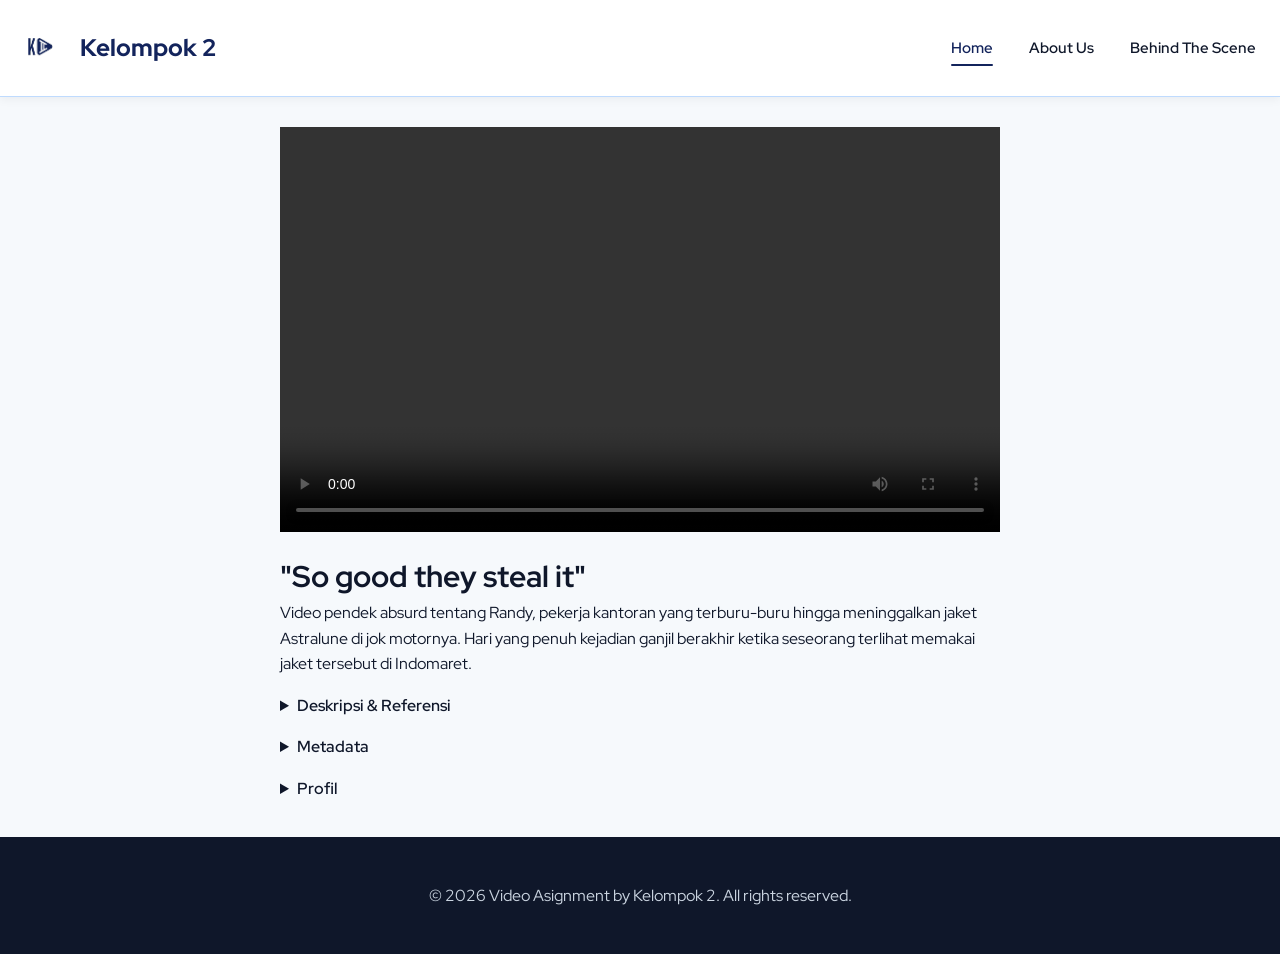
==== index.html @ 76383cde "Fix HTML formatting and structure" ====
<!DOCTYPE html>
<html lang="en">
<head>
    <meta charset="UTF-8">
    <meta name="viewport" content="width=device-width, initial-scale=1.0">
    <title>Mulmed - Project</title>
    <link rel="stylesheet" href="style.css">

</head>
<body>
    <header class="topbar">
        <div class="container nav-row">
            <a href="index.html" class="logo">
                <img src="images/Logo.png" alt="VisualSkill logo">
                <span>Kelompok 2</span>
            </a>


            <nav class="menu">
                <a href="index.html" class="active">Home</a>
                <a href="about.html">About Us</a>
                <a href="BTS.html">Behind The Scene</a>
            </nav>
        </div>
    </header>
    <main>
        <div class="vid">

            <video width="640" controls>
                <source src="video/film.mp4" type="video/mp4">
                Browser kamu tidak mendukung video.
            </video>
        <h1 class="title">"So good they steal it"</h1>
        <p>Video pendek absurd tentang Randy,
            pekerja kantoran yang terburu-buru hingga meninggalkan jaket Astralune di jok
            motornya. Hari yang penuh kejadian ganjil berakhir ketika seseorang terlihat
            memakai jaket tersebut di Indomaret.</p>
        <details class="description">
        <summary>Deskripsi &  Referensi</summary>

        <h2>Deskripsi</h2>
        <p>
            <em>Nouvelle Vague</em> adalah film pendek komedi absurd tentang Randy,
            pekerja kantoran yang terburu-buru hingga meninggalkan jaket Astralune di jok
            motornya. Hari yang penuh kejadian ganjil berakhir ketika seseorang terlihat
            memakai jaket tersebut di Indomaret.
        </p>

        <h2>Referensi</h2>
        <ul>
            <li>
            <a href="TEMPEL_LINK_REFERENSI_DI_SINI" target="_blank" rel="noopener noreferrer">
                Judul referensi — nama sumber
            </a>
            </li>
        </ul>
        </details>

        <details class="description">
        <summary>Metadata</summary>
        <h2>Section</h2>   
        <dl>
            <div><dt>teks</dt><dd> teks</dd></div>
        </dl>
        </details>

        <details class="description">
        <summary>Profil</summary>

        <h2>Pemeran</h2>

        <dl class="cast-list">
            <div class="cast-item">
            <img src="images/ikon.png" alt="" class="profile-icon">
            <div class="cast-info">
                <dt>Pemeran utama</dt>
                <dd>Randy Silitonga - 2902727210</dd>
            </div>
            </div>
            <div class="cast-item">
            <img src="images/ikon.png" alt="" class="profile-icon">
            <div class="cast-info">
                <dt>Pemeran Pendukung 1</dt>
                <dd>Randolf Tanvert - 2902727186</dd>
            </div>
            </div>
            <div class="cast-item">
            <img src="images/ikon.png" alt="" class="profile-icon">
            <div class="cast-info">
                <dt>Pemeran Pendukung 2</dt>
                <dd>Davina Paendong - 2902726971</dd>
            </div>
            </div>
        </dl>
        </details>


        </div>
     
    </main>

    <footer class="footer">
        <div class="container footer">
            <p>&copy; 2026 Video Asignment by Kelompok 2. All rights reserved.</p>
        </div>
    </footer>

</body>
</html>
---- style.css ----
@import url("https://fonts.googleapis.com/css2?family=Red+Hat+Display:wght@400;500;600;700;800;900&display=swap");

* {
    margin: 0;
    padding: 0;
    box-sizing: border-box;
}

:root {
    --primary: #13245C;
    --secondary: #38bdf8;
    --accent: #9cdcfe;
    --dark: #0f172a;
    --muted: #526174;
    --light: #f6f9fc;
    --white: #ffffff;
    --border: #bfdbfe;
    --shadow: 0 8px 20px rgba(15, 23, 42, 0.08);
}

html {
    min-height: 100%;
}

body {
    display: flex;
    min-height: 100vh;
    flex-direction: column;
    font-family: "Red Hat Display", Arial, Helvetica, sans-serif;
    line-height: 1.6;
    color: var(--dark);
    background-color: var(--light);
}

main {
    flex: 1;
    padding: 60px auto;
    margin-bottom: 35px;
}

.container {
    width: min(1120px, 92%);
    margin: 0 auto;
}

.topbar {
    position: sticky;
    top: 0;
    z-index: 10;
    background-color: var(--white);
    border-bottom: 1px solid var(--border);
    box-shadow: 0 2px 10px rgba(15, 23, 42, 0.06);
}


.menu a {
    position: relative;
    padding: 10px 14px;
    color: var(--dark);
    font-size: 15px;
    font-weight: 600;
    text-decoration: none;
    border-radius: 8px;
    transition: color 0.3s ease;
}

.menu a::after {
    content: "";
    position: absolute;
    left: 14px;
    right: 14px;
    bottom: 4px;
    height: 2px;
    background-color: var(--primary);
    border-radius: 2px;

    transform: scaleX(0);
    transform-origin: center;
    transition: transform 0.3s ease;
}

.menu a:hover {
    color: var(--primary);
}

.menu a:hover::after {
    transform: scaleX(1);
}

.menu .active {
    color: var(--primary);
}

.menu .active::after {
    transform: scaleX(1);
}

.description {
  margin-top: 16px;
  text-align: left;
}

.description summary {
  cursor: pointer;
  font-weight: 600;
}

.description p {
  margin-top: 10px;
  line-height: 1.7;
}

.cast-list {
  margin-top: 16px;
}

.cast-item {
  display: flex;
  align-items: center;
  gap: 20px;
  margin-bottom: 25px;
}

.profile-icon {
  width: 48px;
  height: 48px;
  object-fit: contain;
  flex-shrink: 0;
}

.cast-info dt {
  font-weight: 700;
}

.cast-info dd {
  margin-top: 2px;
  color: #526174;
}

.nav-row {
    display: flex;
    align-items: center;
    justify-content: space-between;
    gap: 24px;
    width: 100%;
    padding: 18px 10px;
}

.vid {
    width: min(720px, calc(100% - 40px));
    margin: 30px auto 0;
    text-align: center;

    & video {
    width: 100%;
    height: auto;
    aspect-ratio: 16 / 9;
    display: block;
    object-fit: contain;
    }


    & h1 {
        text-align: left;
        margin: 20px 0 0;
        font-size: 30px;
    }

    & p {
        text-align: left;
        margin: ;
    }
}

.title {
    text-align: left;
    margin-top: 20px;
    margin-left: 0;
    font-size: 40px;
}

.menu {
    display: flex;
    align-items: center;
    justify-content: flex-end;
    gap: 8px;
    flex-wrap: wrap;
    min-width: 0;
}

.menu a {
    position: relative;
    padding: 10px 14px;
    color: var(--dark);
    font-size: 15px;
    font-weight: 600;
    text-decoration: none;
    border-radius: 8px;
    transition: 0.3s ease;
}

.menu a:hover,
.menu .active {
    color: var(--primary);
    background-color: transparent;
}

.menu .active::after {
    content: "";
    position: absolute;
    left: 14px;
    right: 14px;
    bottom: 4px;
    height: 2px;
    background-color: var(--primary);
    border-radius: 2px;
}

.logo {
    display: inline-flex;
    align-items: center;
    flex: 0 0 auto;
    gap: 10px;
    font-size: 24px;
    font-weight: 800;
    color: var(--primary);
    text-decoration: none;
}

.logo img {
    width: 60px;
    height: 60px;
    object-fit: contain;
}



.footer {
    padding: 23px 0;
    color: #cbd5e1;
    background-color: var(--dark);
    text-align: center;
}

.footer-row {
    display: flex;
    align-items: center;
    justify-content: center;
    gap: 20px;
    text-align: center;
}

.team-section {
  width:100% ;
  padding: 30px;
  margin: 0 auto;
  text-align: center;
  background-color: #d7d7d700;
   border: 1px solid #e2e8f0;
}

.team-section h1 {
  font-size: clamp(35px, 6vw, 56px);
  margin-bottom: 50px;
}

.team-section h2 {
  margin-bottom: 28px;
}

.team-list {
    display: flex;
    gap: 180px;
    justify-content: center;
 
}

.team-photo {
  width: 140px;
  height: 140px;
  margin-bottom: 16px;
  border-radius: 50%;
  object-fit: cover;
}

.team-card h3 {
  color: #13245c;
  font-size: 18px;
}

.team-role {
  margin-top: 6px;
  color: #334155;
}

.team-character {
  margin-top: 2px;
  color: #64748b;
  font-size: 14px;
}

@media (max-width: 650px) {
  .team-list {
    flex-wrap: wrap;
    gap: 16px;
  }
}

.insta-link {
  display: inline-flex;
  align-items: center;
  gap: 7px;
  margin-top: 10px;
  color: #13245c;
  text-decoration: none;
}

.insta-link:hover {
  text-decoration: underline;
}

.insta-icon {
  width: 20px;
  height: 20px;
  object-fit: contain;
}

.about-story {

  padding: 24px 16px;
  background: #fff;
  border: 1px solid #e2e8f0;
  border-radius: 18px;
  box-shadow: 0 6px 18px rgba(15, 23, 42, 0.08);

  width: min(900px, 92%);
  margin: 60px auto;
}

.about-story h1 {
  margin-bottom: 36px;
  color: #111827;
  font-size: clamp(38px, 6vw, 56px);
  line-height: 1.1;
  text-align: center;
}

.about-story p {
  margin-bottom: 26px;
  color: #526174;
  font-size: 20px;
  line-height: 1.7;
}

.about-story strong {
  color: #0c1d4f;
}

.logo-philosophy {
  width: min(900px, 92%);
  margin: 60px auto;
  text-align: center;
}

.logo-philosophy h2 {
  color: #13245c;
  font-size: clamp(30px, 5vw, 44px);
}

.logo-philosophy h2 span {
  color: #7691c5;
}

.logo-credit {
  margin-top: 12px;
  color: #64748b;
  font-size: 17px;
}

.philosophy-logo {
  display: block;
  width: min(720px, 60%);
  height: auto;
  margin: 10px auto;
  text-align: center;
}

.philosophy-copy {
  text-align: left;
}

.philosophy-copy h3 {
  margin: 24px 0 8px;
  color: #0f172a;
  font-size: 21px;
}

.philosophy-copy p {
  color: #526174;
  font-size: 17px;
  line-height: 1.7;
}

@media (max-width: 650px) {

    /* Navbar menjadi 2 baris */
    .nav-row {
        flex-direction: column;
        align-items: center;
        justify-content: center;
        gap: 8px;
        padding: 12px 10px;
    }

    /* Logo di atas */
    .logo {
        font-size: 22px;
        justify-content: center;
    }

    .logo img {
        width: 38px;
        height: 38px;
    }

    /* Menu di bawah logo */
    .menu {
        display: flex;
        flex-direction: row;
        justify-content: center;
        align-items: center;
        flex-wrap: wrap;
        gap: 4px;
        width: 100%;
    }

    .menu a {
        font-size: 12px;
        padding: 8px 9px;
        white-space: nowrap;
    }

    .menu .active::after {
        left: 9px;
        right: 9px;
        bottom: 2px;
    }

}

@media (hover: none) and (pointer: coarse) {

    .menu a:active {
        color: var(--primary);
        background-color: #eff6ff;
    }

    .menu a:active::after {
        transform: scaleX(1);
    }

    .menu a {
        -webkit-tap-highlight-color: transparent;
    }
}
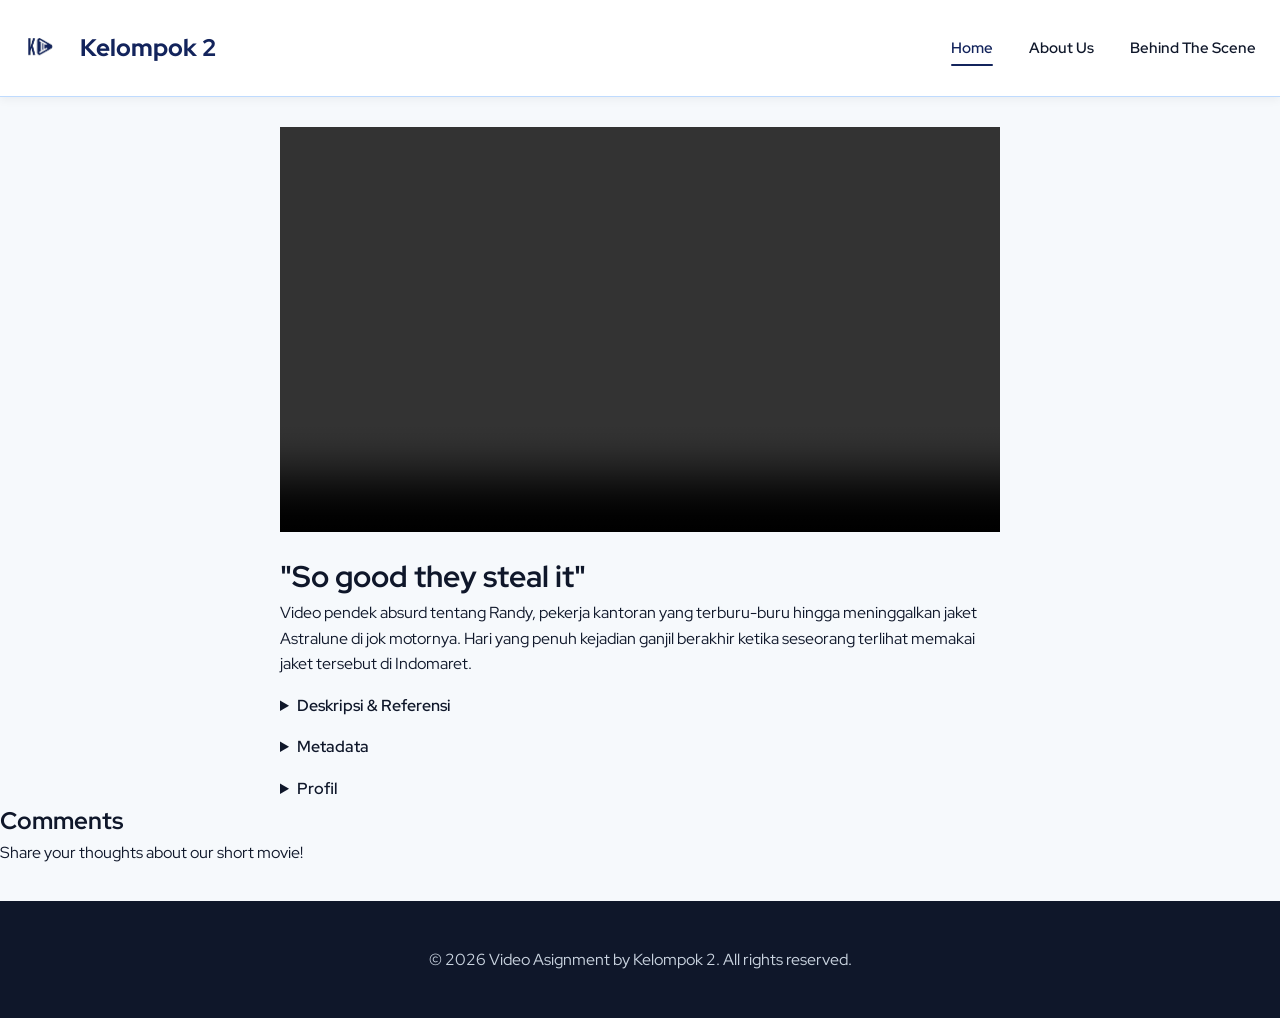
==== commit 58634003: "adding comments Updated video source and added comment section with Giscus integration." ====
--- a/index.html
+++ b/index.html
@@ -27,7 +27,7 @@
         <div class="vid">
 
             <video width="640" controls>
-                <source src="video/film.mp4" type="video/mp4">
+                <source src="video/The Mojo Is in the Jacket.mp4" type="video/mp4">
                 Browser kamu tidak mendukung video.
             </video>
         <h1 class="title">"So good they steal it"</h1>
@@ -96,6 +96,31 @@
 
 
         </div>
+
+        <!-- Comment Section -->
+        <section class="comment-section">
+
+            <h2>Comments</h2>
+            <p>Share your thoughts about our short movie!</p>
+
+            <!-- Giscus -->
+            <script src="https://giscus.app/client.js"
+                data-repo="USERNAME/REPOSITORY"
+                data-repo-id="REPO_ID"
+                data-category="General"
+                data-category-id="CATEGORY_ID"
+                data-mapping="pathname"
+                data-strict="0"
+                data-reactions-enabled="1"
+                data-emit-metadata="0"
+                data-input-position="top"
+                data-theme="light"
+                data-lang="en"
+                crossorigin="anonymous"
+                async>
+            </script>
+
+        </section>
      
     </main>
 
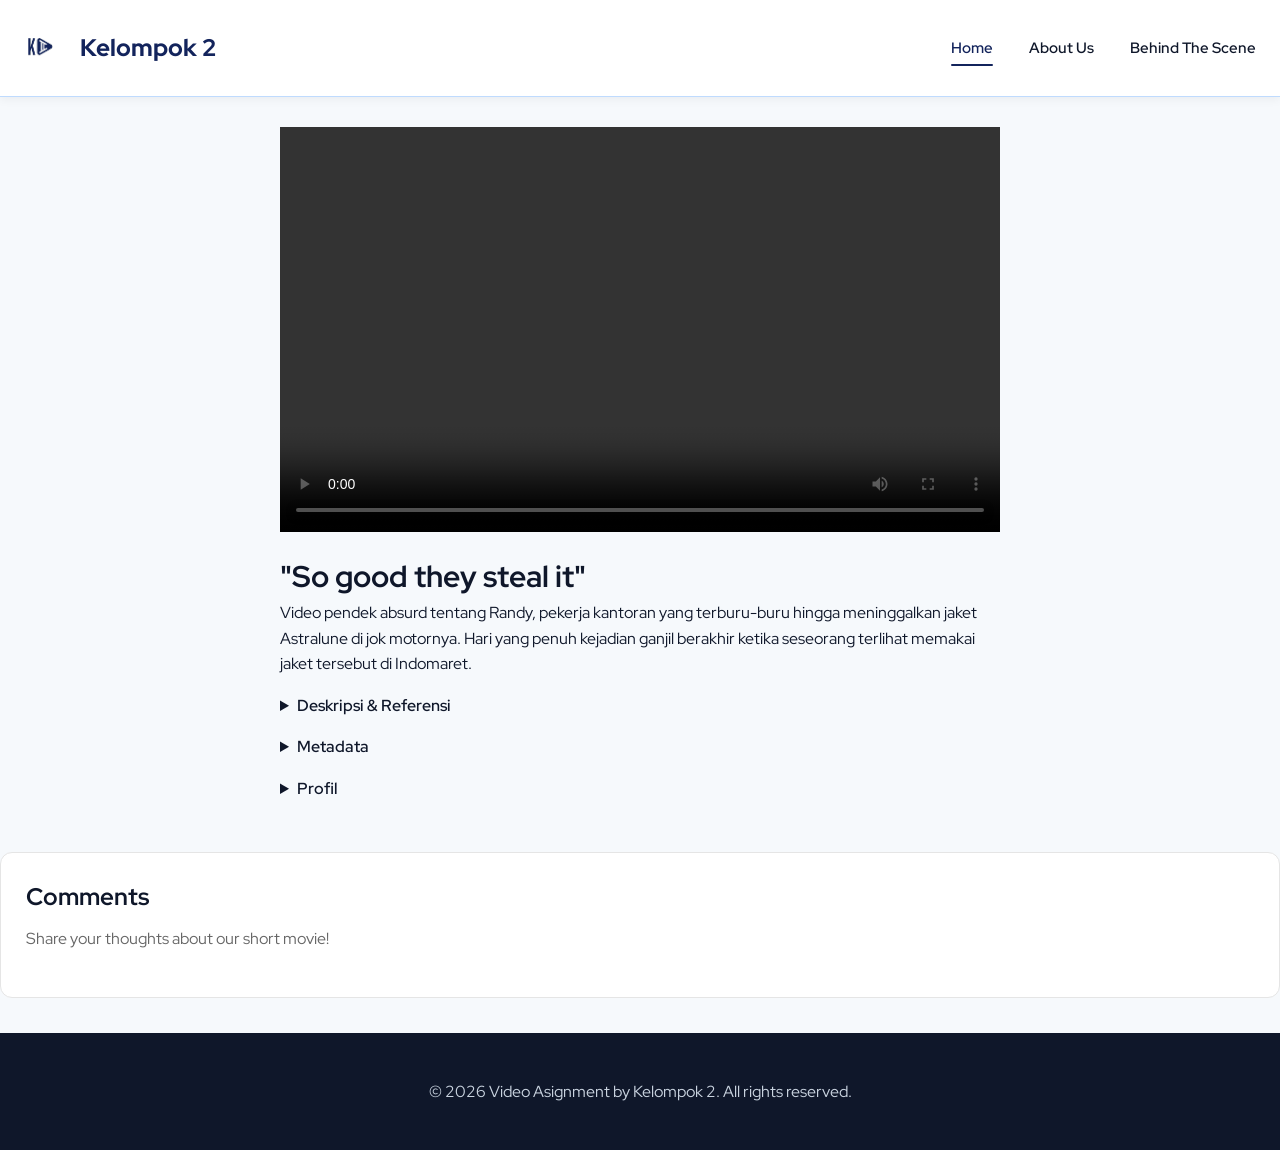
==== commit 9dbb3438: "adding comments" ====
--- a/index.html
+++ b/index.html
@@ -105,19 +105,19 @@
 
             <!-- Giscus -->
             <script src="https://giscus.app/client.js"
-                data-repo="USERNAME/REPOSITORY"
-                data-repo-id="REPO_ID"
-                data-category="General"
-                data-category-id="CATEGORY_ID"
-                data-mapping="pathname"
-                data-strict="0"
-                data-reactions-enabled="1"
-                data-emit-metadata="0"
-                data-input-position="top"
-                data-theme="light"
-                data-lang="en"
-                crossorigin="anonymous"
-                async>
+                    data-repo="viphilecho/tugas_Mulmed"
+                    data-repo-id="R_kgDOVnB6_Q"
+                    data-category="General"
+                    data-category-id="DIC_kwDOVnB6_c4DLTWi"
+                    data-mapping="pathname"
+                    data-strict="0"
+                    data-reactions-enabled="1"
+                    data-emit-metadata="0"
+                    data-input-position="bottom"
+                    data-theme="preferred_color_scheme"
+                    data-lang="en"
+                    crossorigin="anonymous"
+                    async>
             </script>
 
         </section>
--- a/style.css
+++ b/style.css
@@ -463,3 +463,21 @@
         -webkit-tap-highlight-color: transparent;
     }
 }
+
+.comment-section {
+    margin-top: 50px;
+    padding: 25px;
+    background: #ffffff;
+    border-radius: 12px;
+    border: 1px solid #e5e5e5;
+}
+
+.comment-section h2 {
+    font-size: 24px;
+    margin-bottom: 10px;
+}
+
+.comment-section p {
+    color: #666;
+    margin-bottom: 20px;
+}
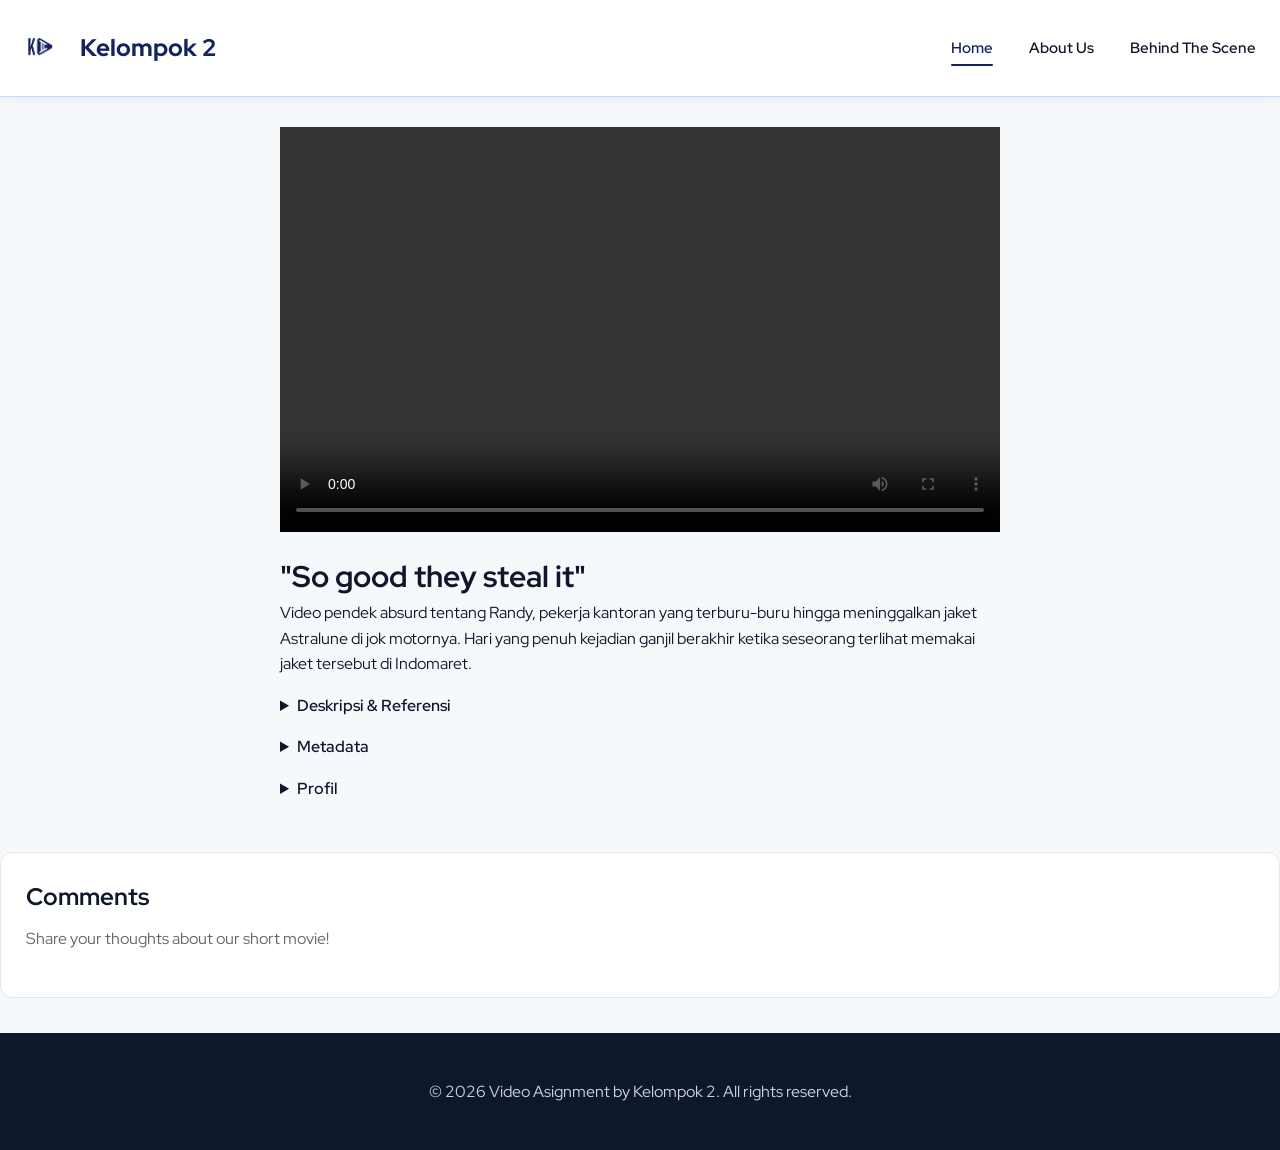
==== commit 6fda7f36: "Update index.html" ====
--- a/index.html
+++ b/index.html
@@ -11,7 +11,7 @@
     <header class="topbar">
         <div class="container nav-row">
             <a href="index.html" class="logo">
-                <img src="images/Logo.png" alt="VisualSkill logo">
+                <img src="images/Logo.png" alt="Kelompok2 logo">
                 <span>Kelompok 2</span>
             </a>
 
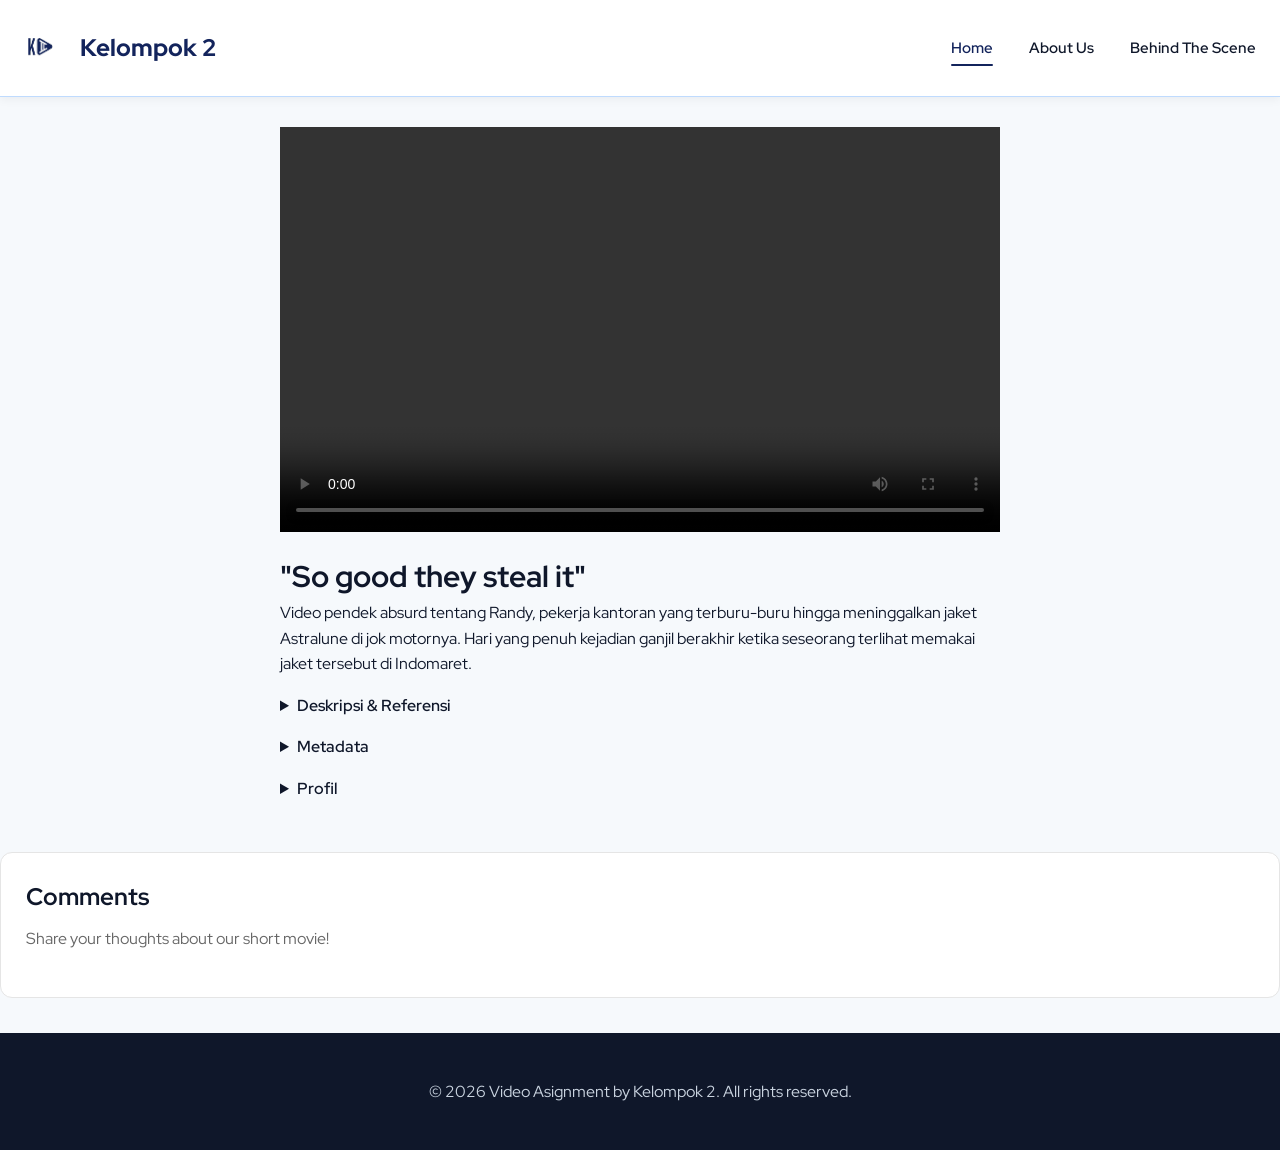
==== commit 3f8e9beb: "Update index.html" ====
--- a/index.html
+++ b/index.html
@@ -114,7 +114,7 @@
                     data-reactions-enabled="1"
                     data-emit-metadata="0"
                     data-input-position="bottom"
-                    data-theme="preferred_color_scheme"
+                    data-theme="light"
                     data-lang="en"
                     crossorigin="anonymous"
                     async>
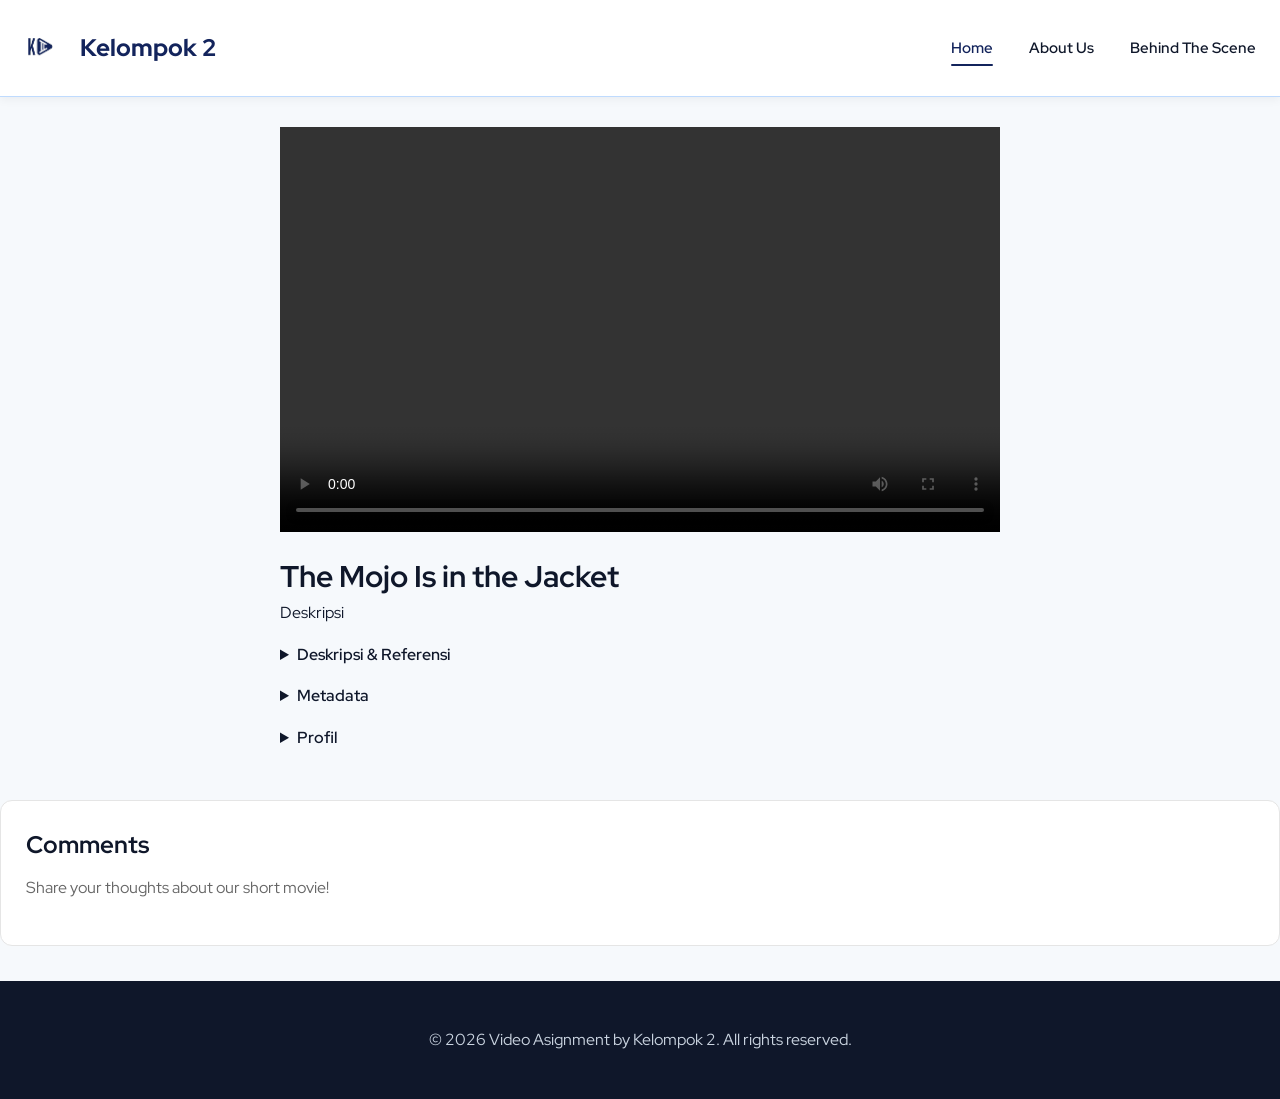
==== commit 71fca74d: "Update index.html" ====
--- a/index.html
+++ b/index.html
@@ -30,11 +30,8 @@
                 <source src="video/The Mojo Is in the Jacket.mp4" type="video/mp4">
                 Browser kamu tidak mendukung video.
             </video>
-        <h1 class="title">"So good they steal it"</h1>
-        <p>Video pendek absurd tentang Randy,
-            pekerja kantoran yang terburu-buru hingga meninggalkan jaket Astralune di jok
-            motornya. Hari yang penuh kejadian ganjil berakhir ketika seseorang terlihat
-            memakai jaket tersebut di Indomaret.</p>
+        <h1 class="title">The Mojo Is in the Jacket</h1>
+        <p>Deskripsi</p>
         <details class="description">
         <summary>Deskripsi &  Referensi</summary>
 
